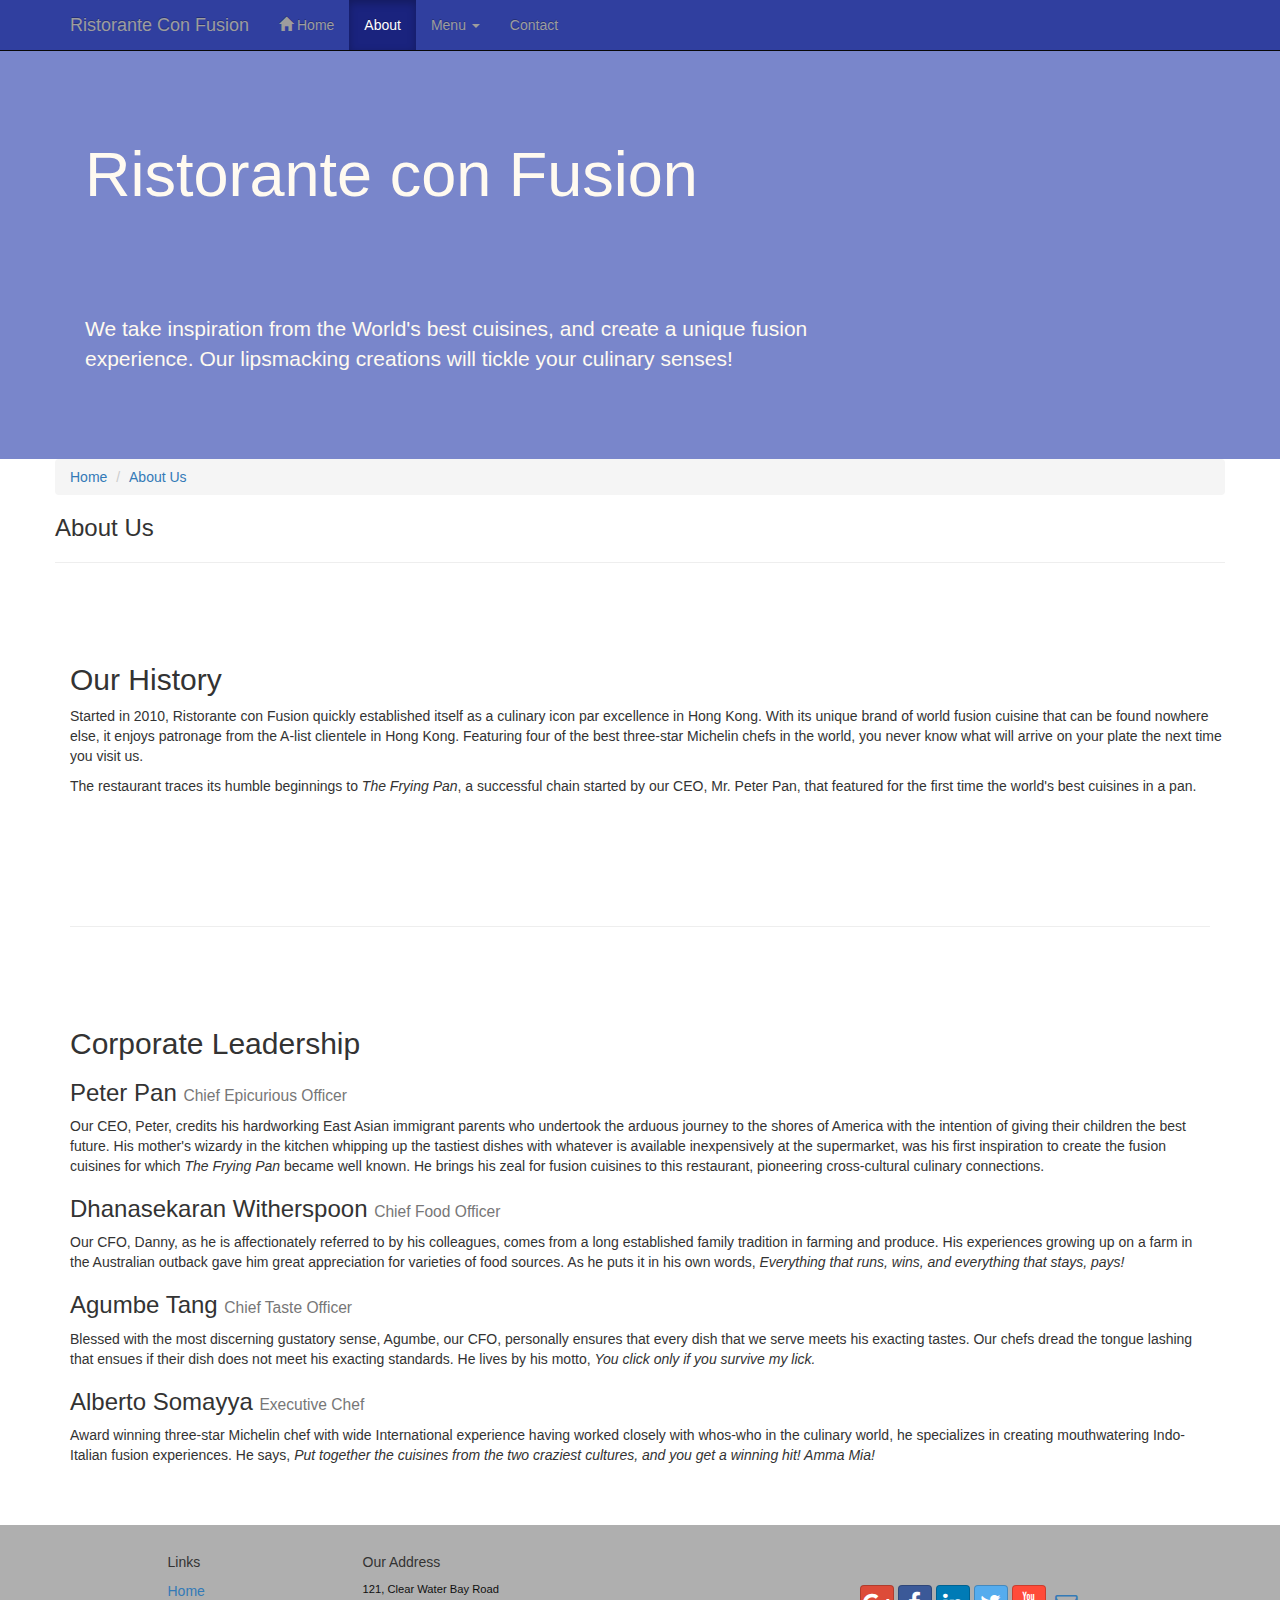
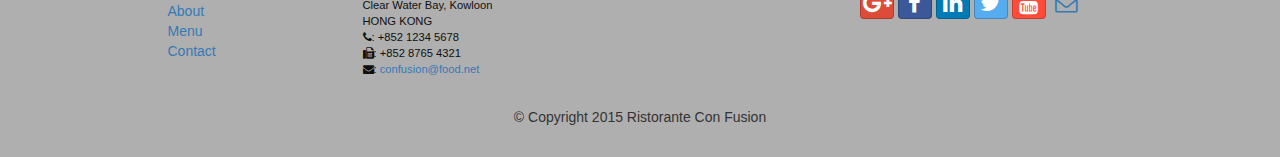
==== aboutus.html @ 7c2dd1e8 "8.22.16 - Assignment 1 Bootstrap" ====
<!DOCTYPE html>
<html lang="en">

<head>
    <meta charset="utf-8">
    <meta http-equiv="X-UA-Compatible" content="IE=edge">
    <meta name="viewport" content="width=device-width, initial-scale=1">
    <!-- The above 3 meta tags *must* come first in the head; any other head
         content must come *after* these tags -->
    <title>Ristorante Con Fusion: About Us</title>
    <!-- Bootstrap -->
    <link href="css/bootstrap.min.css" rel="stylesheet">
    <link href="css/bootstrap-theme.min.css" rel="stylesheet">
    <link href="css/font-awesome.min.css" rel="stylesheet">
    <link href="css/bootstrap-social.css" rel="stylesheet">
    <link href="css/styles.css" rel="stylesheet">

    <!-- HTML5 shim and Respond.js for IE8 support of HTML5 elements and media queries -->
    <!-- WARNING: Respond.js doesn't work if you view the page via file:// -->
    <!--[if lt IE 9]>
    <script src="https://oss.maxcdn.com/html5shiv/3.7.2/html5shiv.min.js"></script>
    <script src="https://oss.maxcdn.com/respond/1.4.2/respond.min.js"></script>
    <![endif]-->
</head>

<body>
<nav class="navbar navbar-inverse navbar-fixed-top" role="navigation">
    <div class="container">
        <div class="navbar-header">
            <button type="button" class="navbar-toggle collapsed" data-toggle="collapse" data-target="#navbar" aria-expanded="false" aria-controls="navbar">
                <span class="sr-only">Toggle navigation</span>
                <span class="icon-bar"></span>
                <span class="icon-bar"></span>
                <span class="icon-bar"></span>
            </button>
            <a class="navbar-brand" href="#">Ristorante Con Fusion</a>
        </div>
        <div id="navbar" class="navbar-collapse collapse">
            <ul class="nav navbar-nav">
                <li><a href="#"><span class="glyphicon glyphicon-home"
                                                     aria-hidden="true"></span> Home</a></li>
                <li class="active"><a href="#">About</a></li>
                <li class="dropdown">
                    <a href="#" class="dropdown-toggle" data-toggle="dropdown"
                       role="button" aria-haspopup="true" aria-expanded="false">
                        Menu <span class="caret"></span></a>
                    <ul class="dropdown-menu">
                        <li><a href="#">Appetizers</a></li>
                        <li><a href="#">Main Courses</a></li>
                        <li><a href="#">Desserts</a></li>
                        <li><a href="#">Drinks</a></li>
                        <li role="separator" class="divider"></li>
                        <li class="dropdown-header">Specials</li>
                        <li><a href="#">Lunch Buffet</a></li>
                        <li><a href="#">Weekend Brunch</a></li>
                    </ul>
                </li>
                <li><a href="#">Contact</a></li>
            </ul>
        </div>
    </div>
</nav>
<header class="jumbotron">

    <!-- Main component for a primary marketing message or call to action -->

    <div class="container">
        <div class="row row-header">
            <div class="col-xs-12 col-sm-8">
                <h1>Ristorante con Fusion</h1>
                <p style="padding:40px;"></p>
                <p>We take inspiration from the World's best cuisines, and create a unique fusion experience. Our lipsmacking creations will tickle your culinary senses!</p>
            </div>
            <div class="col-xs-12 col-sm-4">
            </div>
        </div>
    </div>
</header>

<div class="container">
    <div class="row">
        <div>
            <ol class = "breadcrumb">
                <li><a href = "#">Home</a></li>
                <li><a href = "#">About Us</a></li>
            </ol>
        </div>
        <div>
            <h3>About Us</h3>
            <hr>
        </div>
    </div>

    <div class="container">
        <div class="row">
            <p style="padding: 30px;"></p>
            <h2>Our History</h2>
            <p>Started in 2010, Ristorante con Fusion quickly established itself as a culinary icon par excellence in Hong Kong. With its unique brand of world fusion cuisine that can be found nowhere else, it enjoys patronage from the A-list clientele in Hong Kong.  Featuring four of the best three-star Michelin chefs in the world, you never know what will arrive on your plate the next time you visit us.</p>
            <p>The restaurant traces its humble beginnings to <em>The Frying Pan</em>, a successful chain started by our CEO, Mr. Peter Pan, that featured for the first time the world's best cuisines in a pan.</p>
        </div>
        <div class="row">
            <p style="padding: 45px;"></p>

        </div>
    </div>
    <hr>

    <div>
        <div >
            <p style="padding: 30px;"></p>
            <h2>Corporate Leadership</h2>
            <h3>Peter Pan <small>Chief Epicurious Officer</small></h3>
            <p>Our CEO, Peter, credits his hardworking East Asian immigrant parents who undertook the arduous journey to the shores of America with the intention of giving their children the best future. His mother's wizardy in the kitchen whipping up the tastiest dishes with whatever is available inexpensively at the supermarket, was his first inspiration to create the fusion cuisines for which <em>The Frying Pan</em> became well known. He brings his zeal for fusion cuisines to this restaurant, pioneering cross-cultural culinary connections.</p>
            <h3>Dhanasekaran Witherspoon <small>Chief Food Officer</small></h3>
            <p>Our CFO, Danny, as he is affectionately referred to by his colleagues, comes from a long established family tradition in farming and produce. His experiences growing up on a farm in the Australian outback gave him great appreciation for varieties of food sources. As he puts it in his own words, <em>Everything that runs, wins, and everything that stays, pays!</em></p>
            <h3>Agumbe Tang <small>Chief Taste Officer</small></h3>
            <p>Blessed with the most discerning gustatory sense, Agumbe, our CFO, personally ensures that every dish that we serve meets his exacting tastes. Our chefs dread the tongue lashing that ensues if their dish does not meet his exacting standards. He lives by his motto, <em>You click only if you survive my lick.</em></p>
            <h3>Alberto Somayya <small>Executive Chef</small></h3>
            <p>Award winning three-star Michelin chef with wide International experience having worked closely with whos-who in the culinary world, he specializes in creating mouthwatering Indo-Italian fusion experiences. He says, <em>Put together the cuisines from the two craziest cultures, and you get a winning hit! Amma Mia!</em></p>
        </div>
        <div>
            <p style="padding:20px;"></p>
        </div>
    </div>

</div>

<footer class="row-footer">
    <div class="container">
        <div class="row">
            <div class="col-xs-5 col-xs-offset-1 col-sm-2 col-sm-offset-1">
                <h5>Links</h5>
                <ul class="list-unstyled">
                    <li><a href="#">Home</a></li>
                    <li><a href="#">About</a></li>
                    <li><a href="#">Menu</a></li>
                    <li><a href="#">Contact</a></li>
                </ul>
            </div>
            <div class="col-xs-6 col-sm-5">
                <h5>Our Address</h5>
                <address>
                    121, Clear Water Bay Road<br>
                    Clear Water Bay, Kowloon<br>
                    HONG KONG<br>
                    <i class="fa fa-phone"></i>: +852 1234 5678<br>
                    <i class="fa fa-fax"></i>: +852 8765 4321<br>
                    <i class="fa fa-envelope"></i>:
                    <a href="mailto:confusion@food.net">confusion@food.net</a>
                </address>
            </div>
            <div class="col-xs-12 col-sm-4">
                <div class="nav navbar-nav" style="padding: 40px 10px;">
                    <a class="btn btn-social-icon btn-google-plus" href="http://google.com/+"><i class="fa fa-google-plus"></i></a>
                    <a class="btn btn-social-icon btn-facebook" href="http://www.facebook.com/profile.php?id="><i class="fa fa-facebook"></i></a>
                    <a class="btn btn-social-icon btn-linkedin" href="http://www.linkedin.com/in/"><i class="fa fa-linkedin"></i></a>
                    <a class="btn btn-social-icon btn-twitter" href="http://twitter.com/"><i class="fa fa-twitter"></i></a>
                    <a class="btn btn-social-icon btn-youtube" href="http://youtube.com/"><i class="fa fa-youtube"></i></a>
                    <a class="btn btn-social-icon" href="mailto:"><i class="fa fa-envelope-o"></i></a>
                </div>
            </div>
            <div class="col-xs-12">
                <p style="padding:10px;"></p>
                <p align=center>© Copyright 2015 Ristorante Con Fusion</p>
            </div>
        </div>
    </div>
</footer>
<!-- jQuery (necessary for Bootstrap's JavaScript plugins) -->
<script src="https://ajax.googleapis.com/ajax/libs/jquery/1.11.3/jquery.min.js"></script>
<!-- Include all compiled plugins (below), or include individual files as needed -->
<script src="js/bootstrap.min.js"></script>
</body>

</html>
---- css/styles.css ----
.row-header{
    margin: 0 auto;
    padding: 0 auto;
}
.row-content {
    margin: 0 auto;
    padding: 50px 0 50px 0;
    border-bottom: 1px ridge;
    min-height: 400px;
}
.row-footer {
    background-color: #AfAfAf;
    margin:0 auto;
    padding: 20px 0 20px 0;
}
.jumbotron {
    padding: 70px 30px 70px 30px;
    margin: 0 auto;
    background: #7986CB;
    color: floralwhite;
}
address {
    font-size: 80%;
    margin: 0;
    color: #0f0f0f;
}
body{
    padding:50px 0 0 0;
    z-index:0;
}
.navbar-inverse {
    background: #303F9F;
}
.navbar-inverse .navbar-nav > .active > a, .navbar-inverse .navbar-nav > .active > a:hover,
.navbar-inverse .navbar-nav > .active > a:focus {
    color: #fff;
    background: #1A237E;
}
.navbar-inverse .navbar-nav > .open > a, .navbar-inverse .navbar-nav > .open > a:hover,
.navbar-inverse .navbar-nav > .open > a:focus {
    color: #fff;
    background: #1A237E;
}
.navbar-inverse .navbar-nav .open .dropdown-menu> li> a, .navbar-inverse .navbar-nav .open .dropdown-menu {
    background-color: #303F9F;
    color:#eeeeee;
}
.navbar-inverse .navbar-nav .open .dropdown-menu> li> a:hover {
    color: #000000;
}
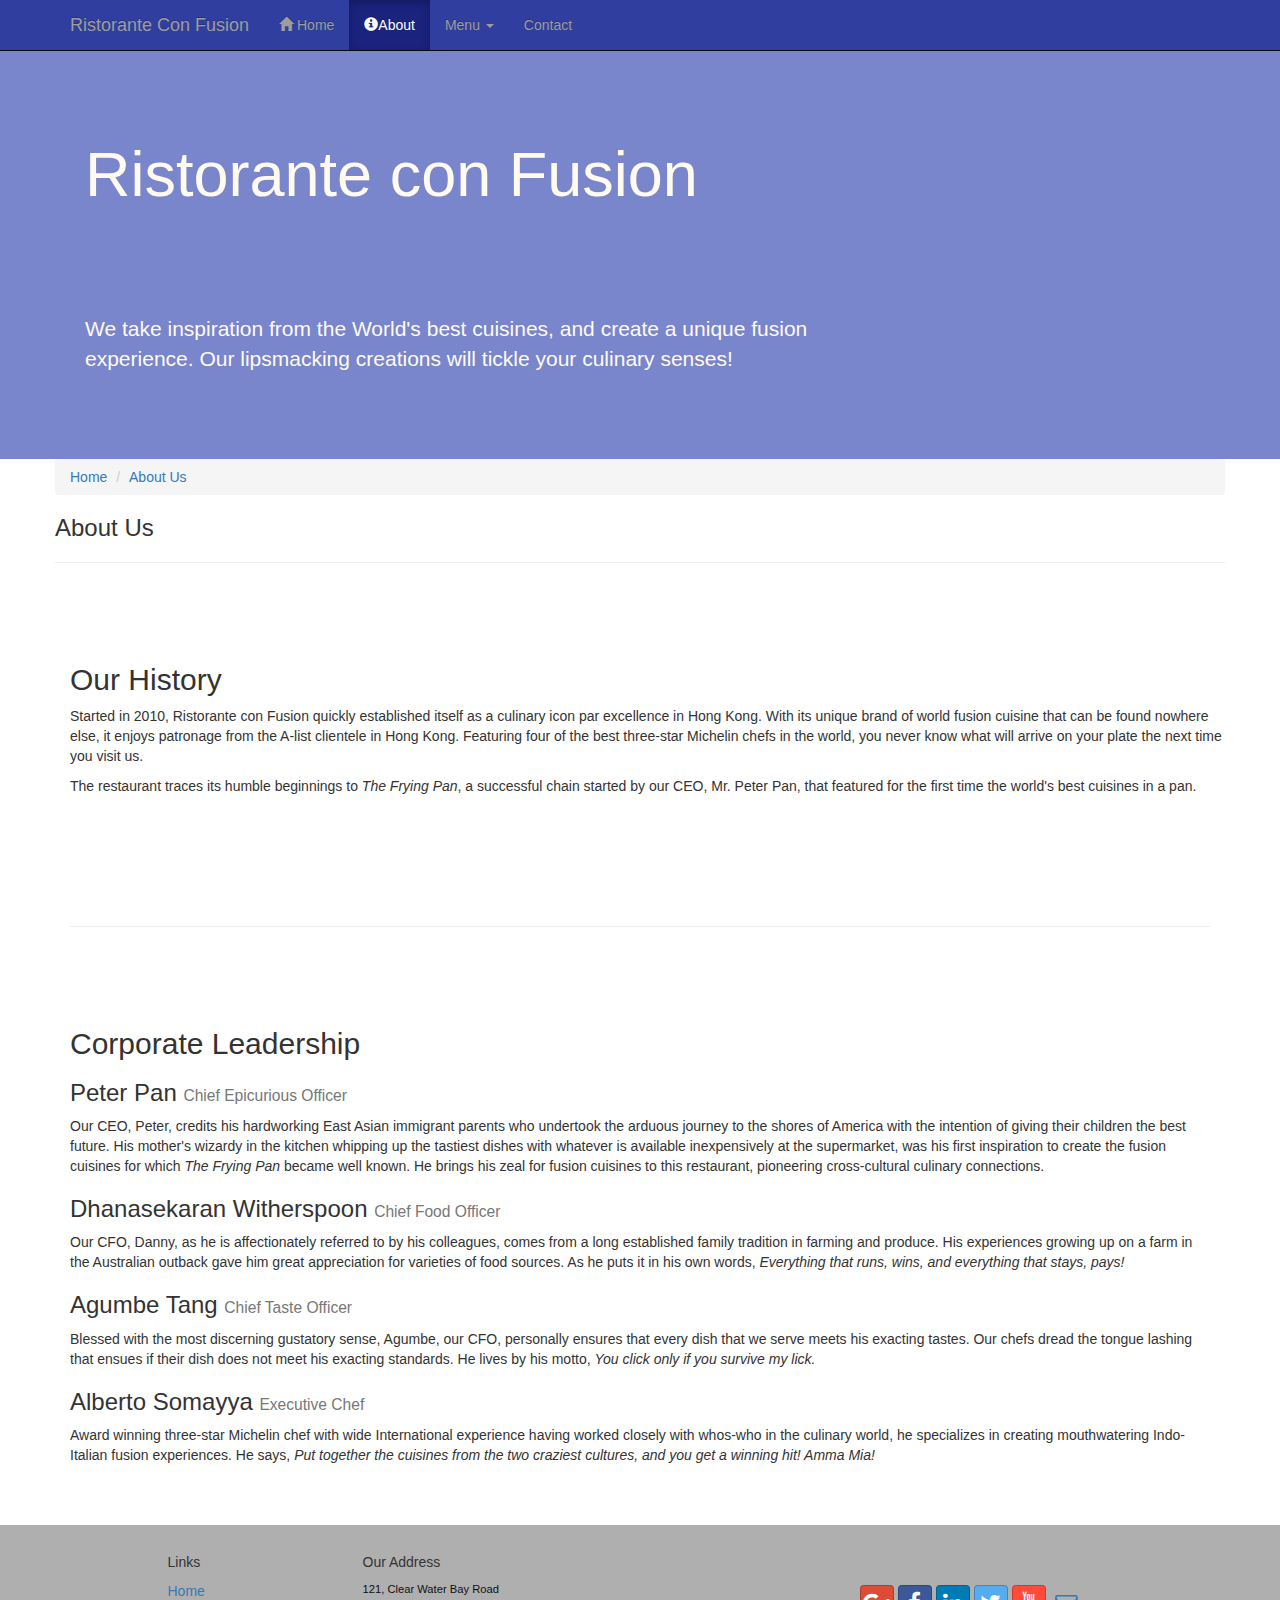
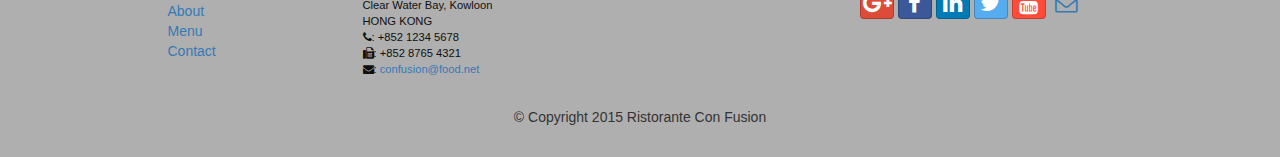
==== commit a2ceb291: "8.22.16 - Finished" ====
--- a/aboutus.html
+++ b/aboutus.html
@@ -38,9 +38,9 @@
         </div>
         <div id="navbar" class="navbar-collapse collapse">
             <ul class="nav navbar-nav">
-                <li><a href="#"><span class="glyphicon glyphicon-home"
+                <li><a href="index.html"><span class="glyphicon glyphicon-home"
                                                      aria-hidden="true"></span> Home</a></li>
-                <li class="active"><a href="#">About</a></li>
+                <li class="active"><a href="#"><span class="glyphicon glyphicon-info-sign"></span>About</a></li>
                 <li class="dropdown">
                     <a href="#" class="dropdown-toggle" data-toggle="dropdown"
                        role="button" aria-haspopup="true" aria-expanded="false">
@@ -82,8 +82,8 @@
     <div class="row">
         <div>
             <ol class = "breadcrumb">
-                <li><a href = "#">Home</a></li>
-                <li><a href = "#">About Us</a></li>
+                <li><a href = "index.html">Home</a></li>
+                <li><a href = "#" class="active">About Us</a></li>
             </ol>
         </div>
         <div>
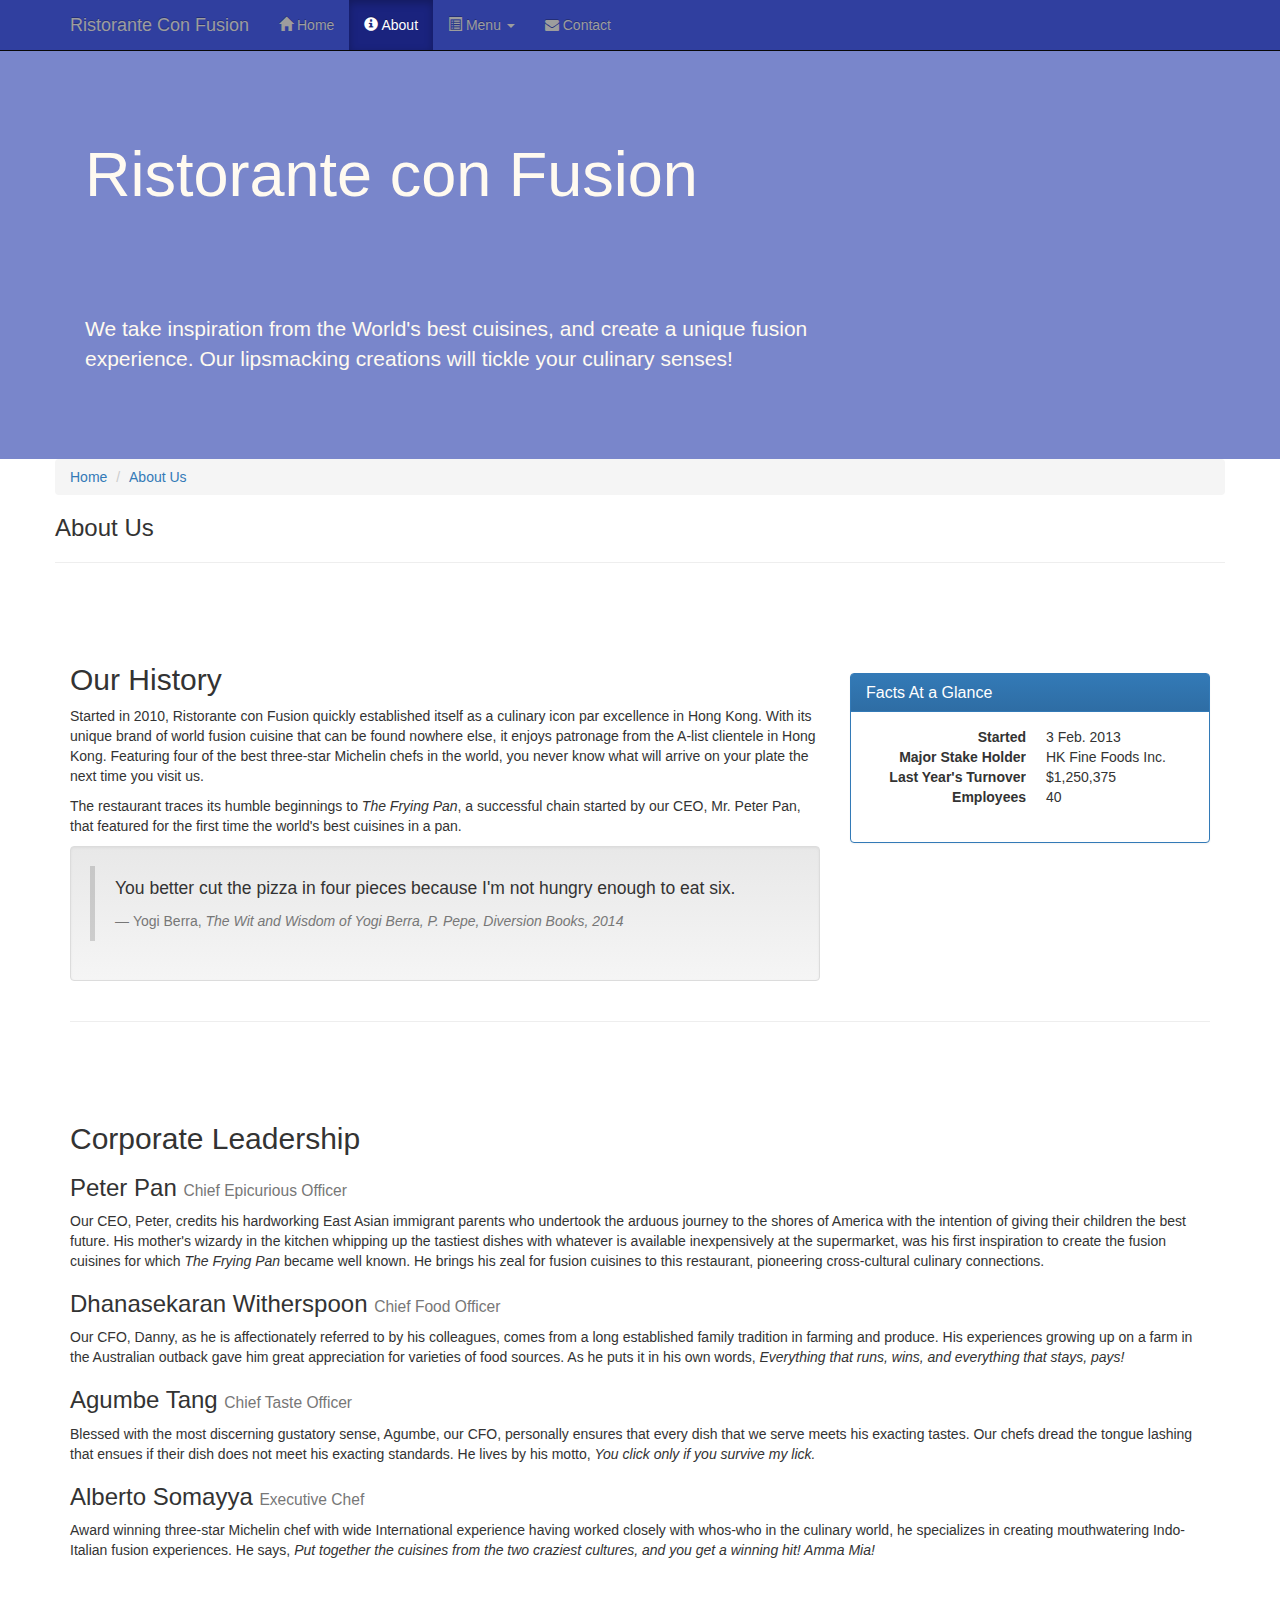
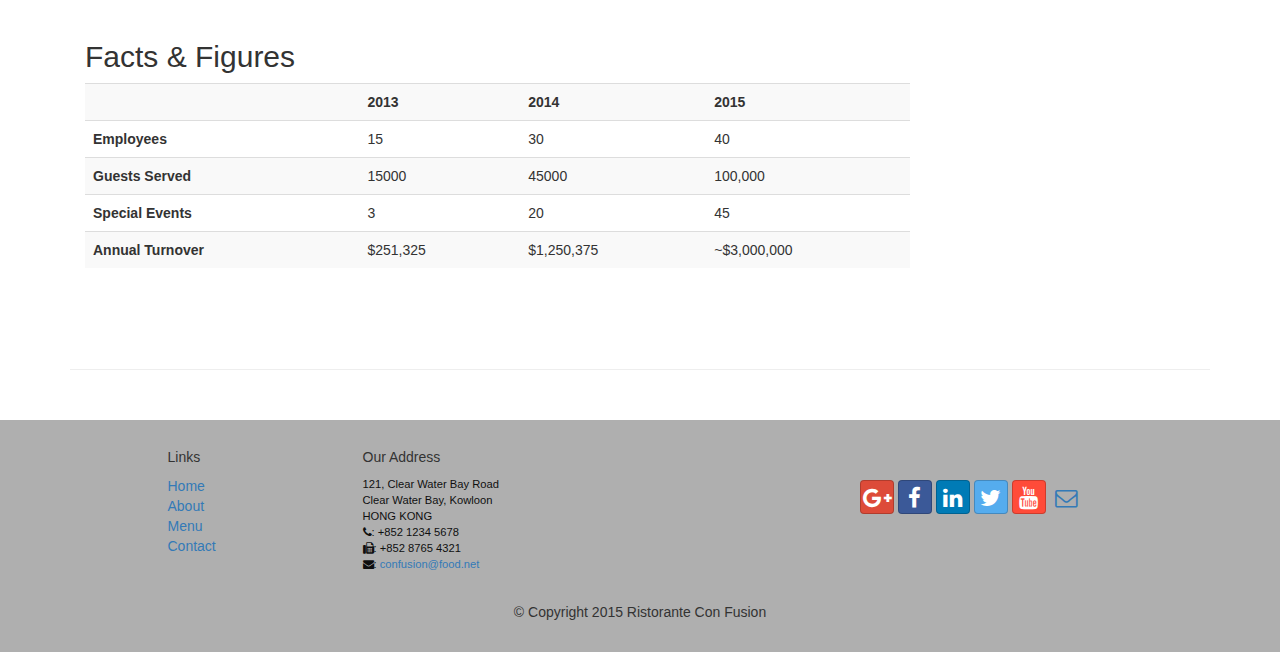
==== commit 37bd58f5: "8.23.16 - ex4 and 5" ====
--- a/aboutus.html
+++ b/aboutus.html
@@ -40,12 +40,9 @@
             <ul class="nav navbar-nav">
                 <li><a href="index.html"><span class="glyphicon glyphicon-home"
                                                      aria-hidden="true"></span> Home</a></li>
-                <li class="active"><a href="#"><span class="glyphicon glyphicon-info-sign"></span>About</a></li>
+                <li class="active"><a href="#"><span class="glyphicon glyphicon-info-sign"></span> About</a></li>
                 <li class="dropdown">
-                    <a href="#" class="dropdown-toggle" data-toggle="dropdown"
-                       role="button" aria-haspopup="true" aria-expanded="false">
-                        Menu <span class="caret"></span></a>
-                    <ul class="dropdown-menu">
+                    <a href="#" class="dropdown-toggle" data-toggle="dropdown" role="button" aria-haspopup="true" aria-expanded="false"><span class="glyphicon glyphicon-list-alt"></span> Menu <span class="caret"></span></a>                    <ul class="dropdown-menu">
                         <li><a href="#">Appetizers</a></li>
                         <li><a href="#">Main Courses</a></li>
                         <li><a href="#">Desserts</a></li>
@@ -56,7 +53,7 @@
                         <li><a href="#">Weekend Brunch</a></li>
                     </ul>
                 </li>
-                <li><a href="#">Contact</a></li>
+                <li><a href="contactus.html"><span class="fa fa-envelope"></span> Contact</a></li>
             </ul>
         </div>
     </div>
@@ -92,22 +89,49 @@
         </div>
     </div>
 
-    <div class="container">
-        <div class="row">
+    <div class="row">
+        <div class="col-xs-12 col-sm-8">
             <p style="padding: 30px;"></p>
             <h2>Our History</h2>
             <p>Started in 2010, Ristorante con Fusion quickly established itself as a culinary icon par excellence in Hong Kong. With its unique brand of world fusion cuisine that can be found nowhere else, it enjoys patronage from the A-list clientele in Hong Kong.  Featuring four of the best three-star Michelin chefs in the world, you never know what will arrive on your plate the next time you visit us.</p>
             <p>The restaurant traces its humble beginnings to <em>The Frying Pan</em>, a successful chain started by our CEO, Mr. Peter Pan, that featured for the first time the world's best cuisines in a pan.</p>
-        </div>
-        <div class="row">
-            <p style="padding: 45px;"></p>
+            <div class="well">
+                <blockquote>
+                    <p>You better cut the pizza in four pieces because
+                        I'm not hungry enough to eat six.</p>
+                    <footer>Yogi Berra,
+                        <cite>The Wit and Wisdom of Yogi Berra,
+                            P. Pepe, Diversion Books, 2014</cite>
+                    </footer>
+                </blockquote>
+            </div>
+        </div>
+        <div class="col-xs-12 col-sm-4">
+            <p style="padding: 40px;"></p>
+            <div class="panel panel-primary">
+                <div class="panel-heading">
+                    <h3 class="panel-title">Facts At a Glance</h3>
+                </div>
+                <div class="panel-body">
+                    <dl class="dl-horizontal">
+                        <dt>Started</dt>
+                        <dd>3 Feb. 2013</dd>
+                        <dt>Major Stake Holder</dt>
+                        <dd>HK Fine Foods Inc.</dd>
+                        <dt>Last Year's Turnover</dt>
+                        <dd>$1,250,375</dd>
+                        <dt>Employees</dt>
+                        <dd>40</dd>
+                    </dl>
+                </div>
+            </div>
 
         </div>
     </div>
     <hr>
 
     <div>
-        <div >
+        <div>
             <p style="padding: 30px;"></p>
             <h2>Corporate Leadership</h2>
             <h3>Peter Pan <small>Chief Epicurious Officer</small></h3>
@@ -119,6 +143,50 @@
             <h3>Alberto Somayya <small>Executive Chef</small></h3>
             <p>Award winning three-star Michelin chef with wide International experience having worked closely with whos-who in the culinary world, he specializes in creating mouthwatering Indo-Italian fusion experiences. He says, <em>Put together the cuisines from the two craziest cultures, and you get a winning hit! Amma Mia!</em></p>
         </div>
+        <div class="row row-content">
+            <div class="col-xs-12 col-sm-9">
+                <h2>Facts &amp; Figures</h2>
+
+                <div class="table-responsive">
+                    <table class="table table-striped">
+                        <tr>
+                            <td>&nbsp;</td>
+                            <th>2013</th>
+                            <th>2014</th>
+                            <th>2015</th>
+                        </tr>
+                        <tr>
+                            <th>Employees</th>
+                            <td>15</td>
+                            <td>30</td>
+                            <td>40</td>
+                        </tr>
+                        <tr>
+                            <th>Guests Served</th>
+                            <td>15000</td>
+                            <td>45000</td>
+                            <td>100,000</td>
+                        </tr>
+                        <tr>
+                            <th>Special Events</th>
+                            <td>3</td>
+                            <td>20</td>
+                            <td>45</td>
+                        </tr>
+                        <tr>
+                            <th>Annual Turnover</th>
+                            <td>$251,325</td>
+                            <td>$1,250,375</td>
+                            <td>~$3,000,000</td>
+                        </tr>
+                    </table>
+                </div>
+
+            </div>
+            <div class="col-xs-12 col-sm-3">
+                <p style="padding:20px;"></p>
+            </div>
+        </div>
         <div>
             <p style="padding:20px;"></p>
         </div>
@@ -132,10 +200,10 @@
             <div class="col-xs-5 col-xs-offset-1 col-sm-2 col-sm-offset-1">
                 <h5>Links</h5>
                 <ul class="list-unstyled">
-                    <li><a href="#">Home</a></li>
+                    <li><a href="index.html">Home</a></li>
                     <li><a href="#">About</a></li>
                     <li><a href="#">Menu</a></li>
-                    <li><a href="#">Contact</a></li>
+                    <li><a href="contactus.html">Contact</a></li>
                 </ul>
             </div>
             <div class="col-xs-6 col-sm-5">
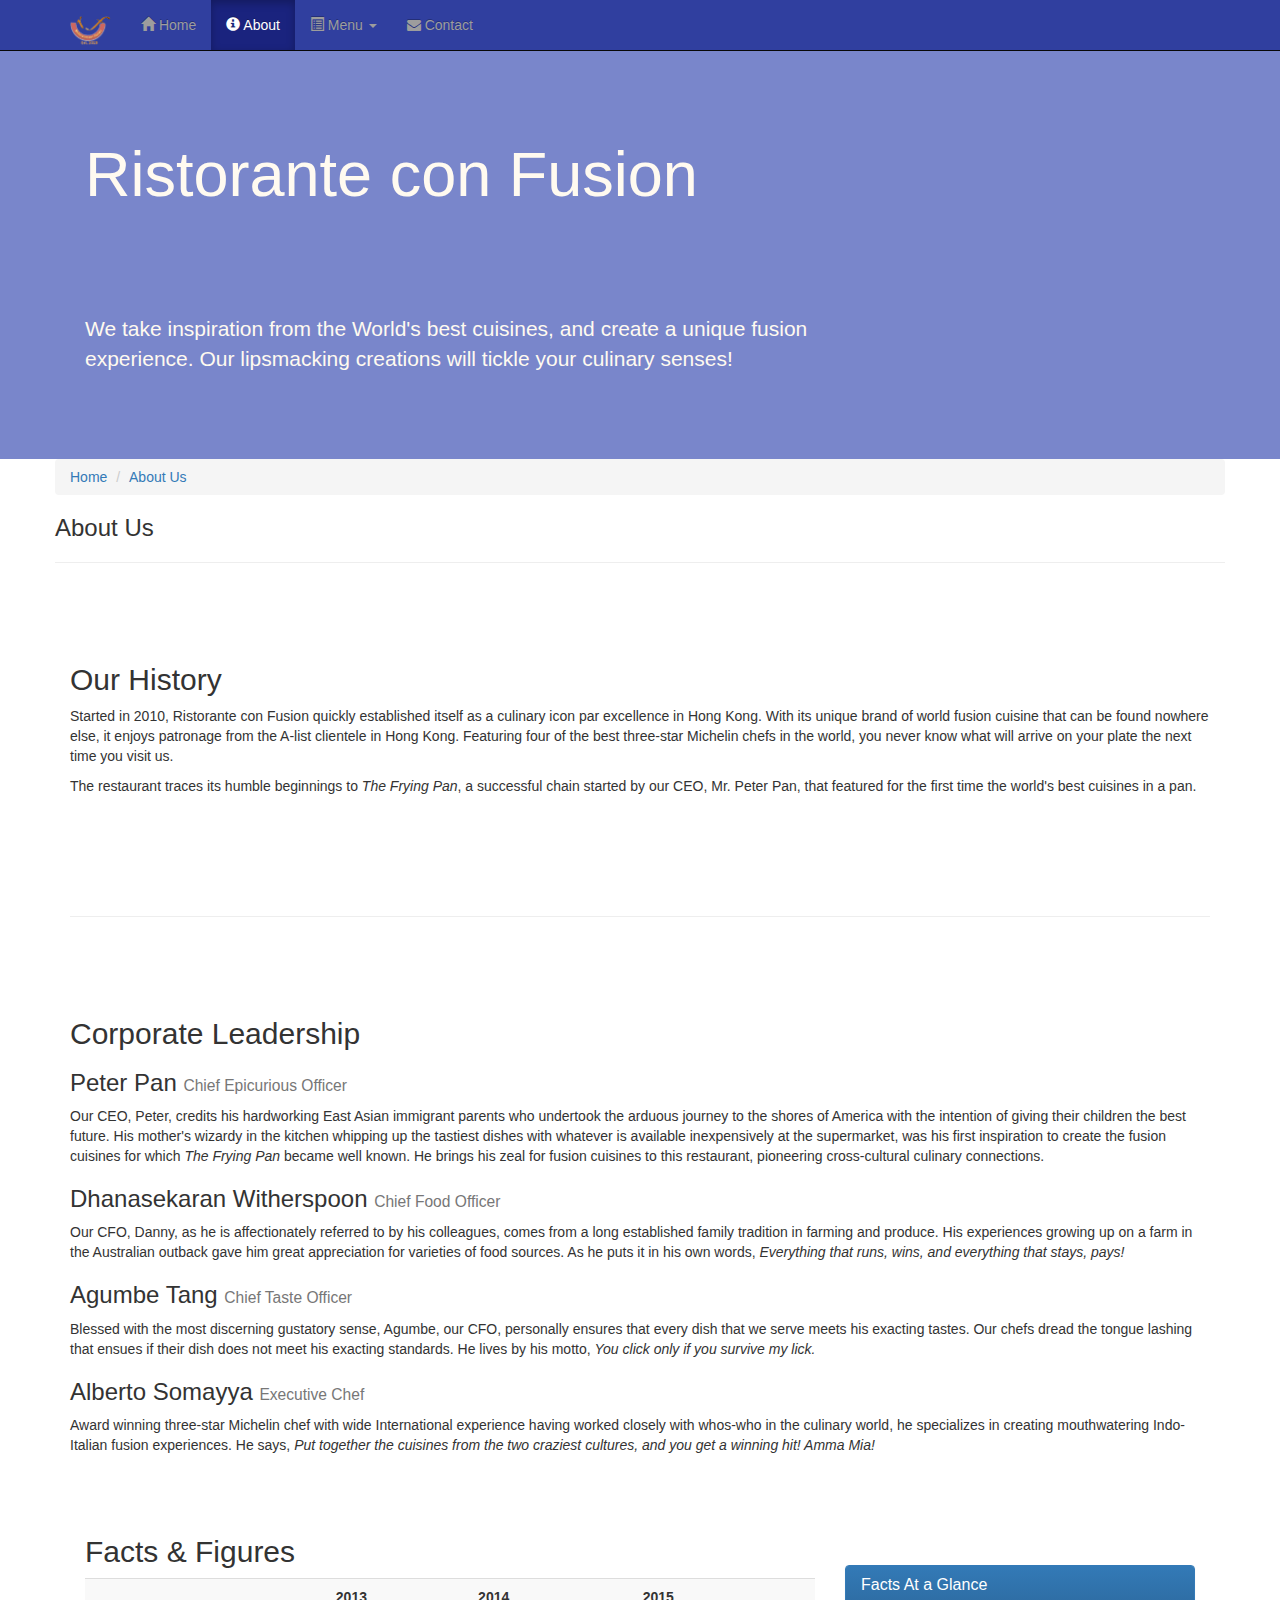
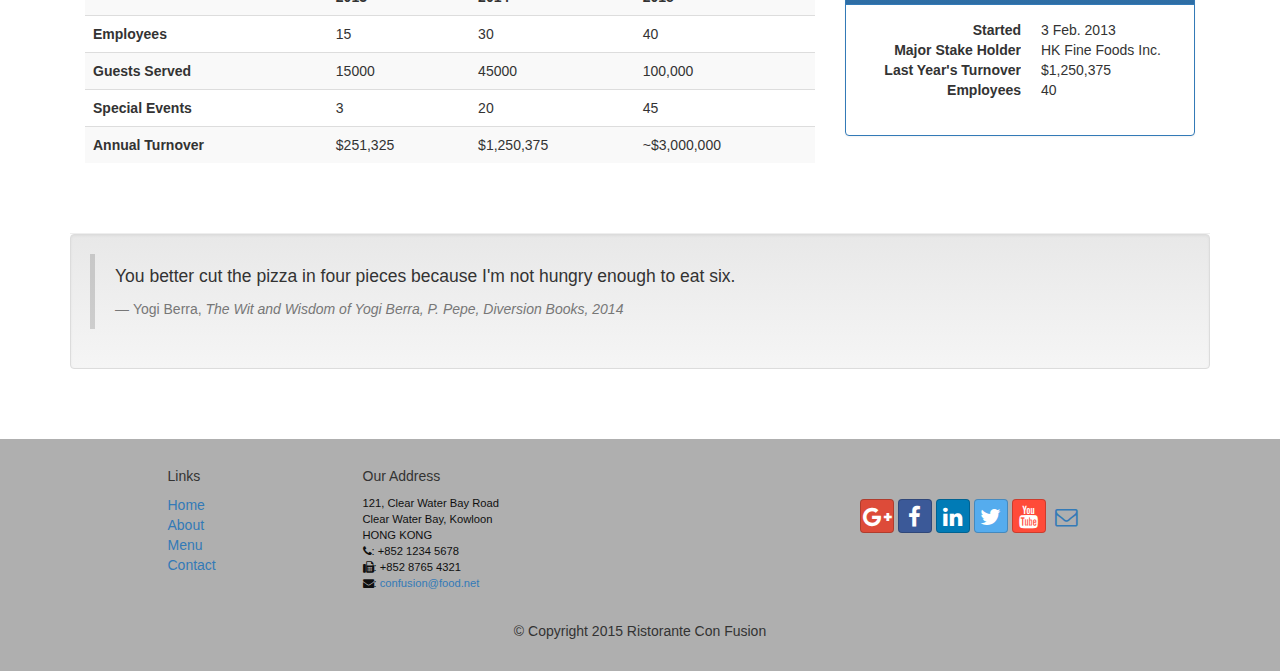
==== commit bbe1067d: "8.26.16 - Assignment 2 Finished" ====
--- a/aboutus.html
+++ b/aboutus.html
@@ -34,7 +34,7 @@
                 <span class="icon-bar"></span>
                 <span class="icon-bar"></span>
             </button>
-            <a class="navbar-brand" href="#">Ristorante Con Fusion</a>
+            <a class="navbar-brand" href="index.html"><img src="img/logo.png" height=30 width=41></a>
         </div>
         <div id="navbar" class="navbar-collapse collapse">
             <ul class="nav navbar-nav">
@@ -90,42 +90,14 @@
     </div>
 
     <div class="row">
-        <div class="col-xs-12 col-sm-8">
+        <div class="col-xs-12">
             <p style="padding: 30px;"></p>
             <h2>Our History</h2>
             <p>Started in 2010, Ristorante con Fusion quickly established itself as a culinary icon par excellence in Hong Kong. With its unique brand of world fusion cuisine that can be found nowhere else, it enjoys patronage from the A-list clientele in Hong Kong.  Featuring four of the best three-star Michelin chefs in the world, you never know what will arrive on your plate the next time you visit us.</p>
             <p>The restaurant traces its humble beginnings to <em>The Frying Pan</em>, a successful chain started by our CEO, Mr. Peter Pan, that featured for the first time the world's best cuisines in a pan.</p>
-            <div class="well">
-                <blockquote>
-                    <p>You better cut the pizza in four pieces because
-                        I'm not hungry enough to eat six.</p>
-                    <footer>Yogi Berra,
-                        <cite>The Wit and Wisdom of Yogi Berra,
-                            P. Pepe, Diversion Books, 2014</cite>
-                    </footer>
-                </blockquote>
-            </div>
-        </div>
-        <div class="col-xs-12 col-sm-4">
+        </div>
+        <div class="col-xs-12">
             <p style="padding: 40px;"></p>
-            <div class="panel panel-primary">
-                <div class="panel-heading">
-                    <h3 class="panel-title">Facts At a Glance</h3>
-                </div>
-                <div class="panel-body">
-                    <dl class="dl-horizontal">
-                        <dt>Started</dt>
-                        <dd>3 Feb. 2013</dd>
-                        <dt>Major Stake Holder</dt>
-                        <dd>HK Fine Foods Inc.</dd>
-                        <dt>Last Year's Turnover</dt>
-                        <dd>$1,250,375</dd>
-                        <dt>Employees</dt>
-                        <dd>40</dd>
-                    </dl>
-                </div>
-            </div>
-
         </div>
     </div>
     <hr>
@@ -144,7 +116,7 @@
             <p>Award winning three-star Michelin chef with wide International experience having worked closely with whos-who in the culinary world, he specializes in creating mouthwatering Indo-Italian fusion experiences. He says, <em>Put together the cuisines from the two craziest cultures, and you get a winning hit! Amma Mia!</em></p>
         </div>
         <div class="row row-content">
-            <div class="col-xs-12 col-sm-9">
+            <div class="col-xs-12 col-sm-8">
                 <h2>Facts &amp; Figures</h2>
 
                 <div class="table-responsive">
@@ -183,11 +155,38 @@
                 </div>
 
             </div>
-            <div class="col-xs-12 col-sm-3">
+            <div class="col-xs-12 col-sm-4">
                 <p style="padding:20px;"></p>
-            </div>
-        </div>
-        <div>
+                <div class="panel panel-primary">
+                    <div class="panel-heading">
+                        <h3 class="panel-title">Facts At a Glance</h3>
+                    </div>
+                    <div class="panel-body">
+                        <dl class="dl-horizontal">
+                            <dt>Started</dt>
+                            <dd>3 Feb. 2013</dd>
+                            <dt>Major Stake Holder</dt>
+                            <dd>HK Fine Foods Inc.</dd>
+                            <dt>Last Year's Turnover</dt>
+                            <dd>$1,250,375</dd>
+                            <dt>Employees</dt>
+                            <dd>40</dd>
+                        </dl>
+                    </div>
+                </div>
+            </div>
+        </div>
+        <div>
+            <div class="well">
+                <blockquote>
+                    <p>You better cut the pizza in four pieces because
+                        I'm not hungry enough to eat six.</p>
+                    <footer>Yogi Berra,
+                        <cite>The Wit and Wisdom of Yogi Berra,
+                            P. Pepe, Diversion Books, 2014</cite>
+                    </footer>
+                </blockquote>
+            </div>
             <p style="padding:20px;"></p>
         </div>
     </div>
--- a/css/styles.css
+++ b/css/styles.css
@@ -6,7 +6,7 @@
     margin: 0 auto;
     padding: 50px 0 50px 0;
     border-bottom: 1px ridge;
-    min-height: 400px;
+    min-height: 300px;
 }
 .row-footer {
     background-color: #AfAfAf;
@@ -47,4 +47,7 @@
 }
 .navbar-inverse .navbar-nav .open .dropdown-menu> li> a:hover {
     color: #000000;
+}
+.has-feedback .form-control{
+    padding-right: 42.5px;
 }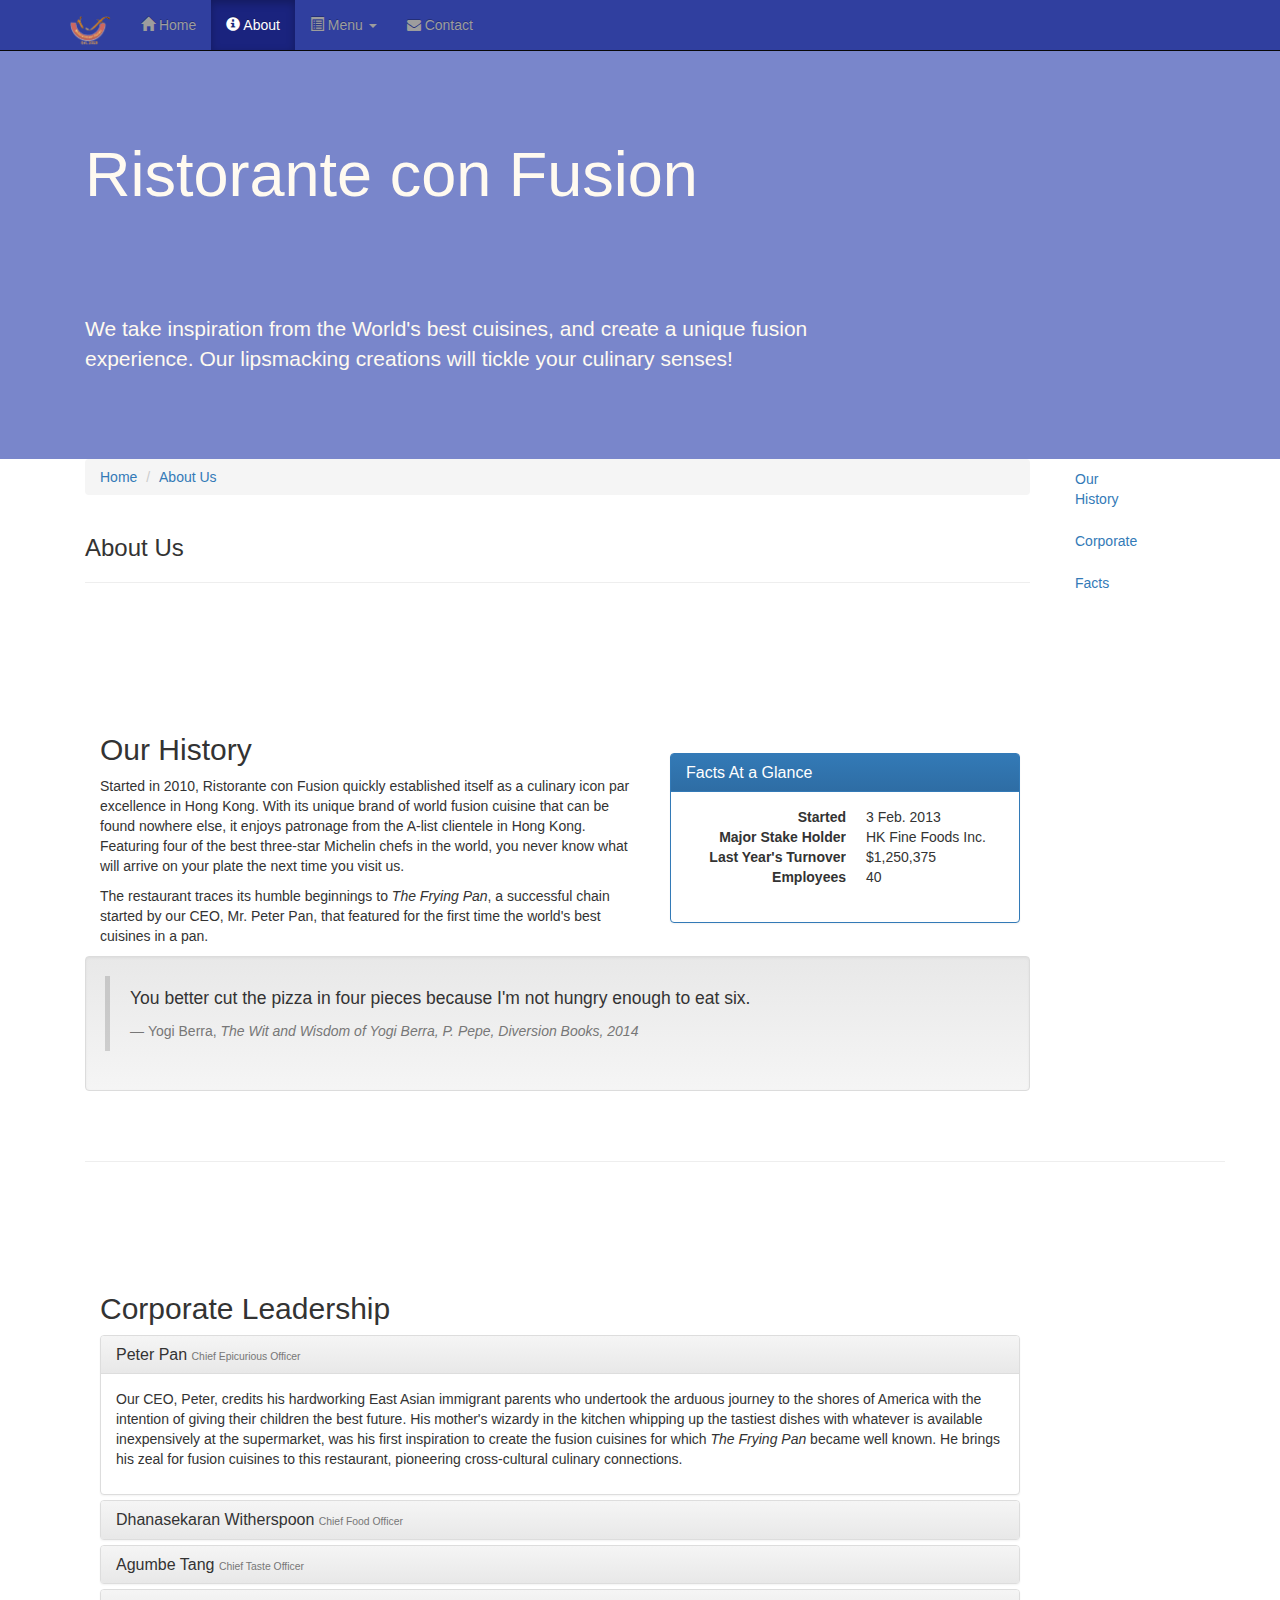
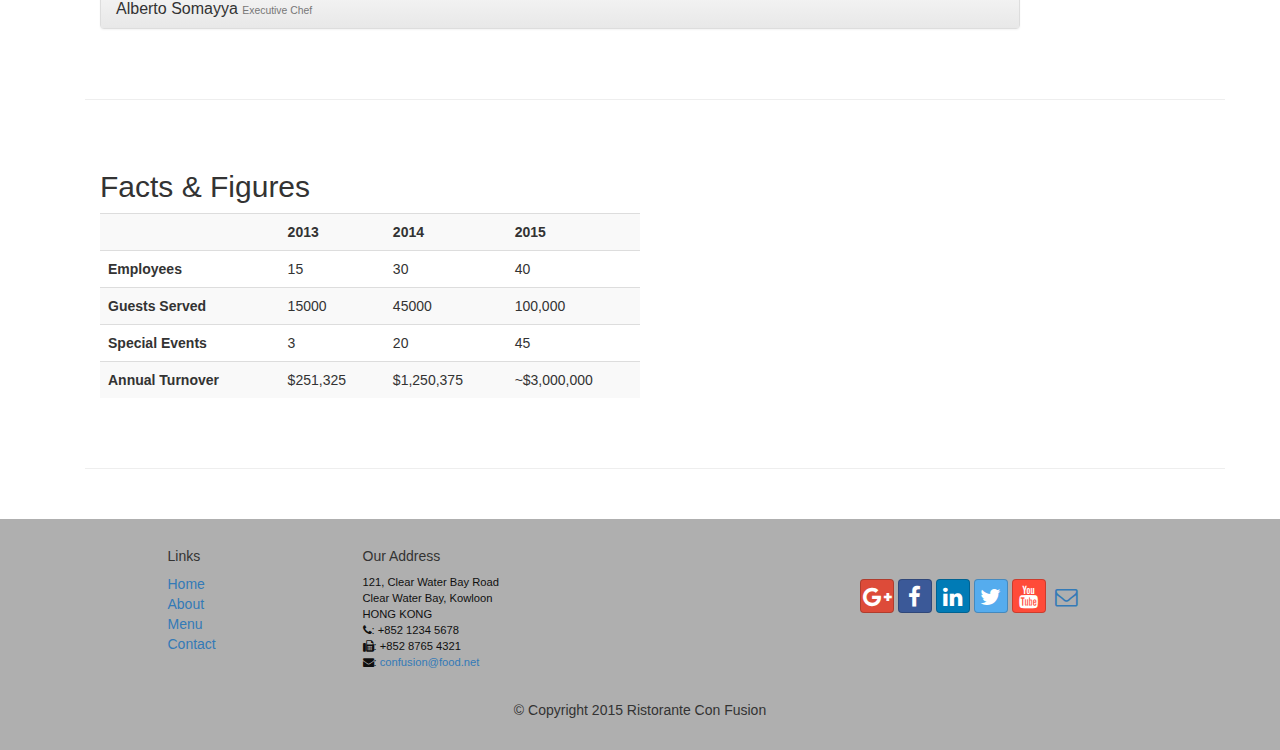
==== commit 46213516: "9.2.16 - Assignment 3 finished" ====
--- a/aboutus.html
+++ b/aboutus.html
@@ -24,7 +24,7 @@
     <![endif]-->
 </head>
 
-<body>
+<body data-spy="scroll" data-target="#myScrollspy" data-offset="200">
 <nav class="navbar navbar-inverse navbar-fixed-top" role="navigation">
     <div class="container">
         <div class="navbar-header">
@@ -74,123 +74,207 @@
         </div>
     </div>
 </header>
-
 <div class="container">
     <div class="row">
-        <div>
-            <ol class = "breadcrumb">
-                <li><a href = "index.html">Home</a></li>
-                <li><a href = "#" class="active">About Us</a></li>
-            </ol>
-        </div>
-        <div>
-            <h3>About Us</h3>
-            <hr>
-        </div>
+        <div class="col-xs-12 col-sm-10">
+
+
+        <div class="container">
+            <div class="row">
+                <div class="col-sm-10">
+                    <ol class = "breadcrumb">
+                        <li><a href = "index.html">Home</a></li>
+                        <li><a href = "#" class="active">About Us</a></li>
+                    </ol>
+                </div>
+                <div class="col-xs-10">
+                    <h3>About Us</h3>
+                    <hr>
+                </div>
+            </div>
+
+            <div id="history" class="row row-content">
+                <div class="col-xs-12 col-sm-6 col-lg-6">
+                    <p style="padding: 30px;"></p>
+                    <h2>Our History</h2>
+                    <p>Started in 2010, Ristorante con Fusion quickly established itself as a culinary icon par excellence in Hong Kong. With its unique brand of world fusion cuisine that can be found nowhere else, it enjoys patronage from the A-list clientele in Hong Kong.  Featuring four of the best three-star Michelin chefs in the world, you never know what will arrive on your plate the next time you visit us.</p>
+                    <p>The restaurant traces its humble beginnings to <em>The Frying Pan</em>, a successful chain started by our CEO, Mr. Peter Pan, that featured for the first time the world's best cuisines in a pan.</p>
+                </div>
+                <div class="col-xs-12 col-sm-6 col-lg-4">
+                    <p style="padding: 45px"></p>
+                    <div class="panel panel-primary">
+                        <div class="panel-heading">
+                            <h3 class="panel-title">Facts At a Glance</h3>
+                        </div>
+                        <div class="panel-body">
+                            <dl class="dl-horizontal">
+                                <dt>Started</dt>
+                                <dd>3 Feb. 2013</dd>
+                                <dt>Major Stake Holder</dt>
+                                <dd>HK Fine Foods Inc.</dd>
+                                <dt>Last Year's Turnover</dt>
+                                <dd>$1,250,375</dd>
+                                <dt>Employees</dt>
+                                <dd>40</dd>
+                            </dl>
+                        </div>
+                    </div>
+                </div>
+                <div class="row">
+                    <div class="col-xs-12 col-sm-10">
+                        <div class="well">
+                            <blockquote>
+                                <p>You better cut the pizza in four pieces because
+                                    I'm not hungry enough to eat six.</p>
+                                <footer>Yogi Berra,
+                                    <cite>The Wit and Wisdom of Yogi Berra,
+                                        P. Pepe, Diversion Books, 2014</cite>
+                                </footer>
+                            </blockquote>
+                        </div>
+                    </div>
+                </div>
+            </div>
+
+            <div>
+                <div id="corporate" class="row row-content">
+                    <div class="col-xs-12 col-sm-6 col-lg-10">
+                    <p style="padding: 30px;"></p>
+                    <h2>Corporate Leadership</h2>
+                        <div class="panel-group" id="accordion"
+                             role="tablist" aria-multiselectable="true">
+                            <div class="panel panel-default">
+                                <div class="panel-heading" role="tab" id="headingPeter">
+                                    <h3 class="panel-title">
+                                        <a role="button" data-toggle="collapse"
+                                           data-parent="#accordion" href="#peter"
+                                           aria-expanded="true" aria-controls="peter">
+                                            Peter Pan <small>Chief Epicurious Officer
+                                        </small></a>
+                                    </h3>
+                                </div>
+                                <div role="tabpanel" class="panel-collapse collapse in"
+                                     id="peter"    aria-labelledby="headingPeter">
+                                    <div class="panel-body">
+                                        <p>Our CEO, Peter, credits his hardworking East Asian immigrant parents who undertook the arduous journey to the shores of America with the intention of giving their children the best future. His mother's wizardy in the kitchen whipping up the tastiest dishes with whatever is available inexpensively at the supermarket, was his first inspiration to create the fusion cuisines for which <em>The Frying Pan</em> became well known. He brings his zeal for fusion cuisines to this restaurant, pioneering cross-cultural culinary connections.</p>
+                                    </div>
+                                </div>
+                            </div>
+                            <div class="panel panel-default">
+                                <div class="panel-heading" role="tab" id="headingDanny">
+                                    <h3 class="panel-title">
+                                        <a class="collapsed" role="button" data-toggle="collapse"
+                                           data-parent="#accordion" href="#danny"
+                                           aria-expanded="false" aria-controls="danny">Dhanasekaran Witherspoon <small>Chief Food Officer</small></a>
+                                    </h3>
+                                </div>
+                                <div role="tabpanel" class="panel-collapse collapse"
+                                     id="danny"    aria-labelledby="headingDanny">
+                                    <div class="panel-body">
+                                        <p>Our CFO, Danny, as he is affectionately referred to by his colleagues, comes from a long established family tradition in farming and produce. His experiences growing up on a farm in the Australian outback gave him great appreciation for varieties of food sources. As he puts it in his own words, <em>Everything that runs, wins, and everything that stays, pays!</em></p>
+                                    </div>
+                                </div>
+                            </div>
+                            <div class="panel panel-default">
+                                <div class="panel-heading" role="tab" id="headingAgumbe">
+                                    <h3 class="panel-title">
+                                        <a class="collapsed" role="button" data-toggle
+                                                ="collapse"
+                                           data-parent="#accordion" href="#agumbe"
+                                           aria-expanded="false" aria-controls
+                                                   ="agumbe">
+                                            Agumbe Tang <small>Chief Taste Officer
+                                        </small></a>
+                                    </h3>
+                                </div>
+                                <div role="tabpanel" class="panel-collapse collapse"
+                                     id="agumbe"    aria-labelledby="headingAgumbe">
+                                    <div class="panel-body">
+                                        <p>Blessed with the most discerning gustatory sense, Agumbe, our CFO, personally ensures that every dish that we serve meets his exacting tastes. Our chefs dread the tongue lashing that ensues if their dish does not meet his exacting standards. He lives by his motto, <em>You click only if you survive my lick.</em></p>
+                                    </div>
+                                </div>
+                            </div>
+                            <div class="panel panel-default">
+                                <div class="panel-heading" role="tab" id
+                                        ="headingAlberto">
+                                    <h3 class="panel-title">
+                                        <a class="collapsed" role="button" data-toggle
+                                                ="collapse"
+                                           data-parent="#accordion" href="#alberto"
+                                           aria-expanded="false" aria-controls
+                                                   ="alberto">
+                                            Alberto Somayya <small>Executive Chef</small
+                                        ></a>
+                                    </h3>
+                                </div>
+                                <div role="tabpanel" class="panel-collapse collapse"
+                                     id="alberto"    aria-labelledby="headingAlberto">
+                                    <div class="panel-body">
+                                        <p>Award winning three-star Michelin chef with wide International experience having worked closely with whos-who in the culinary world, he specializes in creating mouthwatering Indo-Italian fusion experiences. He says, <em>Put together the cuisines from the two craziest cultures, and you get a winning hit! Amma Mia!</em></p>
+
+                                    </div>
+                                </div>
+                            </div>
+                        </div>
+                        </div>
+                    </div>
+                <div id="facts" class="row row-content">
+                    <div class="col-xs-12 col-sm-6">
+                        <h2>Facts &amp; Figures</h2>
+
+                        <div class="table-responsive">
+                            <table class="table table-striped">
+                                <tr>
+                                    <td>&nbsp;</td>
+                                    <th>2013</th>
+                                    <th>2014</th>
+                                    <th>2015</th>
+                                </tr>
+                                <tr>
+                                    <th>Employees</th>
+                                    <td>15</td>
+                                    <td>30</td>
+                                    <td>40</td>
+                                </tr>
+                                <tr>
+                                    <th>Guests Served</th>
+                                    <td>15000</td>
+                                    <td>45000</td>
+                                    <td>100,000</td>
+                                </tr>
+                                <tr>
+                                    <th>Special Events</th>
+                                    <td>3</td>
+                                    <td>20</td>
+                                    <td>45</td>
+                                </tr>
+                                <tr>
+                                    <th>Annual Turnover</th>
+                                    <td>$251,325</td>
+                                    <td>$1,250,375</td>
+                                    <td>~$3,000,000</td>
+                                </tr>
+                            </table>
+                        </div>
+
+                    </div>
+                </div>
+                <div class="col-sm-2">
+                    <p style="padding: 20px"></p>
+                </div>
+            </div>
+        </div>
+        </div>
+    <div class="col-sm-2">
+        <nav class="hidden-xs col-sm-2" id="myScrollspy">
+            <ul class="nav nav-pills nav-stacked" data-spy="affix" data-offset-top="400">
+                <li><a href="#history">Our History</a></li>
+                <li><a href="#corporate">Corporate</a></li>
+                <li><a href="#facts">Facts</a></li>
+            </ul>
+        </nav>
     </div>
-
-    <div class="row">
-        <div class="col-xs-12">
-            <p style="padding: 30px;"></p>
-            <h2>Our History</h2>
-            <p>Started in 2010, Ristorante con Fusion quickly established itself as a culinary icon par excellence in Hong Kong. With its unique brand of world fusion cuisine that can be found nowhere else, it enjoys patronage from the A-list clientele in Hong Kong.  Featuring four of the best three-star Michelin chefs in the world, you never know what will arrive on your plate the next time you visit us.</p>
-            <p>The restaurant traces its humble beginnings to <em>The Frying Pan</em>, a successful chain started by our CEO, Mr. Peter Pan, that featured for the first time the world's best cuisines in a pan.</p>
-        </div>
-        <div class="col-xs-12">
-            <p style="padding: 40px;"></p>
-        </div>
-    </div>
-    <hr>
-
-    <div>
-        <div>
-            <p style="padding: 30px;"></p>
-            <h2>Corporate Leadership</h2>
-            <h3>Peter Pan <small>Chief Epicurious Officer</small></h3>
-            <p>Our CEO, Peter, credits his hardworking East Asian immigrant parents who undertook the arduous journey to the shores of America with the intention of giving their children the best future. His mother's wizardy in the kitchen whipping up the tastiest dishes with whatever is available inexpensively at the supermarket, was his first inspiration to create the fusion cuisines for which <em>The Frying Pan</em> became well known. He brings his zeal for fusion cuisines to this restaurant, pioneering cross-cultural culinary connections.</p>
-            <h3>Dhanasekaran Witherspoon <small>Chief Food Officer</small></h3>
-            <p>Our CFO, Danny, as he is affectionately referred to by his colleagues, comes from a long established family tradition in farming and produce. His experiences growing up on a farm in the Australian outback gave him great appreciation for varieties of food sources. As he puts it in his own words, <em>Everything that runs, wins, and everything that stays, pays!</em></p>
-            <h3>Agumbe Tang <small>Chief Taste Officer</small></h3>
-            <p>Blessed with the most discerning gustatory sense, Agumbe, our CFO, personally ensures that every dish that we serve meets his exacting tastes. Our chefs dread the tongue lashing that ensues if their dish does not meet his exacting standards. He lives by his motto, <em>You click only if you survive my lick.</em></p>
-            <h3>Alberto Somayya <small>Executive Chef</small></h3>
-            <p>Award winning three-star Michelin chef with wide International experience having worked closely with whos-who in the culinary world, he specializes in creating mouthwatering Indo-Italian fusion experiences. He says, <em>Put together the cuisines from the two craziest cultures, and you get a winning hit! Amma Mia!</em></p>
-        </div>
-        <div class="row row-content">
-            <div class="col-xs-12 col-sm-8">
-                <h2>Facts &amp; Figures</h2>
-
-                <div class="table-responsive">
-                    <table class="table table-striped">
-                        <tr>
-                            <td>&nbsp;</td>
-                            <th>2013</th>
-                            <th>2014</th>
-                            <th>2015</th>
-                        </tr>
-                        <tr>
-                            <th>Employees</th>
-                            <td>15</td>
-                            <td>30</td>
-                            <td>40</td>
-                        </tr>
-                        <tr>
-                            <th>Guests Served</th>
-                            <td>15000</td>
-                            <td>45000</td>
-                            <td>100,000</td>
-                        </tr>
-                        <tr>
-                            <th>Special Events</th>
-                            <td>3</td>
-                            <td>20</td>
-                            <td>45</td>
-                        </tr>
-                        <tr>
-                            <th>Annual Turnover</th>
-                            <td>$251,325</td>
-                            <td>$1,250,375</td>
-                            <td>~$3,000,000</td>
-                        </tr>
-                    </table>
-                </div>
-
-            </div>
-            <div class="col-xs-12 col-sm-4">
-                <p style="padding:20px;"></p>
-                <div class="panel panel-primary">
-                    <div class="panel-heading">
-                        <h3 class="panel-title">Facts At a Glance</h3>
-                    </div>
-                    <div class="panel-body">
-                        <dl class="dl-horizontal">
-                            <dt>Started</dt>
-                            <dd>3 Feb. 2013</dd>
-                            <dt>Major Stake Holder</dt>
-                            <dd>HK Fine Foods Inc.</dd>
-                            <dt>Last Year's Turnover</dt>
-                            <dd>$1,250,375</dd>
-                            <dt>Employees</dt>
-                            <dd>40</dd>
-                        </dl>
-                    </div>
-                </div>
-            </div>
-        </div>
-        <div>
-            <div class="well">
-                <blockquote>
-                    <p>You better cut the pizza in four pieces because
-                        I'm not hungry enough to eat six.</p>
-                    <footer>Yogi Berra,
-                        <cite>The Wit and Wisdom of Yogi Berra,
-                            P. Pepe, Diversion Books, 2014</cite>
-                    </footer>
-                </blockquote>
-            </div>
-            <p style="padding:20px;"></p>
-        </div>
-    </div>
-
+</div>
 </div>
 
 <footer class="row-footer">
--- a/css/styles.css
+++ b/css/styles.css
@@ -50,4 +50,25 @@
 }
 .has-feedback .form-control{
     padding-right: 42.5px;
+}
+.tab-content {
+    border-left: 1px solid #ddd;
+    border-right: 1px solid #ddd;
+    border-bottom: 1px solid #ddd;
+    padding: 10px;
+}
+.affix {
+    top:100px;
+}
+.carousel {
+    background:#1A237E;
+}
+.carousel .item {
+    height: 300px;
+}
+.item img {
+    position: absolute;
+    top: 0;
+    left: 0;
+    min-height: 300px;
 }